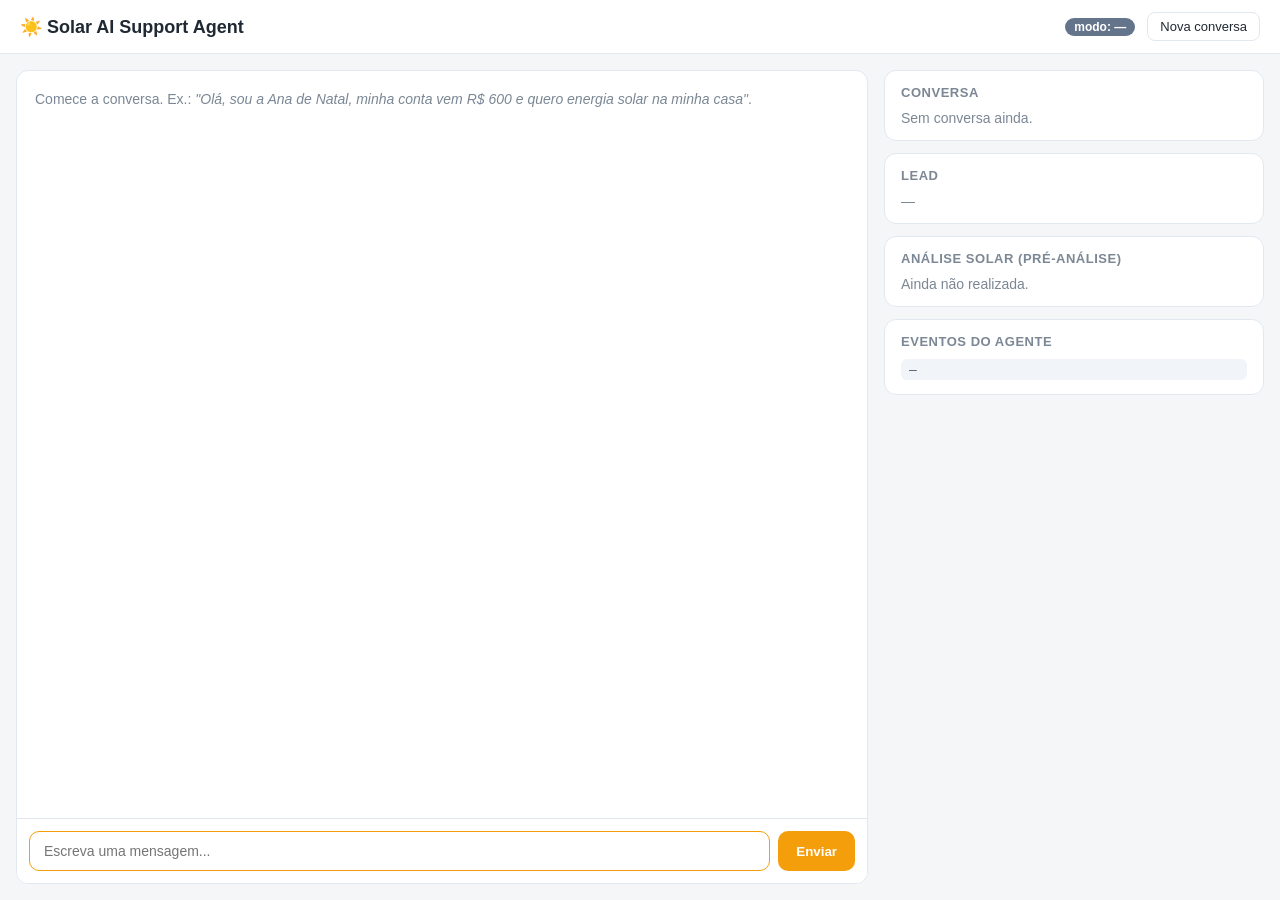
==== backend/app/static/index.html @ 7549af8c "T025: add static chat+inspector SPA mounted at /ui" ====
<!DOCTYPE html>
<html lang="pt-BR">
<head>
  <meta charset="UTF-8" />
  <meta name="viewport" content="width=device-width, initial-scale=1.0" />
  <title>Solar AI Support Agent</title>
  <link rel="stylesheet" href="styles.css" />
</head>
<body>
  <header class="topbar">
    <div class="brand">☀️ Solar AI Support Agent</div>
    <div class="topbar-right">
      <span id="mode-badge" class="badge badge-mode">modo: —</span>
      <button id="new-conversation" class="btn-secondary">Nova conversa</button>
    </div>
  </header>

  <main class="layout">
    <!-- Chat -->
    <section class="chat">
      <div id="messages" class="messages">
        <div class="empty-hint">
          Comece a conversa. Ex.: <em>"Olá, sou a Ana de Natal, minha conta vem R$ 600 e quero energia solar na minha casa"</em>.
        </div>
      </div>
      <form id="chat-form" class="chat-form">
        <input id="message-input" type="text" autocomplete="off"
               placeholder="Escreva uma mensagem..." />
        <button id="send-btn" type="submit" class="btn-primary">Enviar</button>
      </form>
    </section>

    <!-- Inspector -->
    <aside class="inspector">
      <div id="handoff-banner" class="handoff-banner hidden">
        🙋 Encaminhado para atendimento humano
      </div>

      <div class="panel">
        <h2>Conversa</h2>
        <div id="conv-info" class="kv"><span class="muted">Sem conversa ainda.</span></div>
      </div>

      <div class="panel">
        <h2>Lead</h2>
        <div id="lead-info" class="kv"><span class="muted">—</span></div>
      </div>

      <div class="panel">
        <h2>Análise solar (pré-análise)</h2>
        <div id="solar-info" class="kv"><span class="muted">Ainda não realizada.</span></div>
      </div>

      <div class="panel">
        <h2>Eventos do agente</h2>
        <ul id="events-list" class="events"><li class="muted">—</li></ul>
      </div>
    </aside>
  </main>

  <script src="app.js"></script>
</body>
</html>
---- backend/app/static/styles.css ----
:root {
  --bg: #f4f6f8;
  --panel: #ffffff;
  --border: #e2e8f0;
  --text: #1f2933;
  --muted: #7b8794;
  --primary: #f59e0b;
  --primary-dark: #d97706;
  --user: #2563eb;
  --hot: #ef4444;
  --warm: #f59e0b;
  --cold: #3b82f6;
  --ok: #10b981;
}

* { box-sizing: border-box; }

body {
  margin: 0;
  font-family: -apple-system, BlinkMacSystemFont, "Segoe UI", Roboto, sans-serif;
  background: var(--bg);
  color: var(--text);
  height: 100vh;
  display: flex;
  flex-direction: column;
}

.topbar {
  display: flex;
  align-items: center;
  justify-content: space-between;
  padding: 12px 20px;
  background: var(--panel);
  border-bottom: 1px solid var(--border);
}
.brand { font-weight: 700; font-size: 18px; }
.topbar-right { display: flex; align-items: center; gap: 12px; }

.layout {
  flex: 1;
  display: grid;
  grid-template-columns: 1fr 380px;
  gap: 16px;
  padding: 16px;
  overflow: hidden;
}

/* Chat */
.chat {
  display: flex;
  flex-direction: column;
  background: var(--panel);
  border: 1px solid var(--border);
  border-radius: 12px;
  overflow: hidden;
}
.messages {
  flex: 1;
  overflow-y: auto;
  padding: 18px;
  display: flex;
  flex-direction: column;
  gap: 10px;
}
.empty-hint { color: var(--muted); font-size: 14px; line-height: 1.5; }
.bubble {
  max-width: 78%;
  padding: 10px 14px;
  border-radius: 14px;
  font-size: 14px;
  line-height: 1.45;
  white-space: pre-wrap;
}
.bubble.user {
  align-self: flex-end;
  background: var(--user);
  color: #fff;
  border-bottom-right-radius: 4px;
}
.bubble.agent {
  align-self: flex-start;
  background: #eef2f7;
  color: var(--text);
  border-bottom-left-radius: 4px;
}
.bubble.typing { color: var(--muted); font-style: italic; }

.chat-form {
  display: flex;
  gap: 8px;
  padding: 12px;
  border-top: 1px solid var(--border);
  background: var(--panel);
}
#message-input {
  flex: 1;
  padding: 11px 14px;
  border: 1px solid var(--border);
  border-radius: 10px;
  font-size: 14px;
  outline: none;
}
#message-input:focus { border-color: var(--primary); }

.btn-primary {
  background: var(--primary);
  color: #fff;
  border: none;
  padding: 0 18px;
  border-radius: 10px;
  font-weight: 600;
  cursor: pointer;
}
.btn-primary:hover { background: var(--primary-dark); }
.btn-primary:disabled { opacity: .6; cursor: not-allowed; }
.btn-secondary {
  background: transparent;
  border: 1px solid var(--border);
  color: var(--text);
  padding: 6px 12px;
  border-radius: 8px;
  cursor: pointer;
  font-size: 13px;
}
.btn-secondary:hover { background: var(--bg); }

/* Inspector */
.inspector { overflow-y: auto; display: flex; flex-direction: column; gap: 12px; }
.panel {
  background: var(--panel);
  border: 1px solid var(--border);
  border-radius: 12px;
  padding: 14px 16px;
}
.panel h2 {
  margin: 0 0 10px;
  font-size: 13px;
  text-transform: uppercase;
  letter-spacing: .04em;
  color: var(--muted);
}
.kv { display: flex; flex-direction: column; gap: 6px; font-size: 14px; }
.kv .row { display: flex; justify-content: space-between; gap: 10px; }
.kv .row .label { color: var(--muted); }
.kv .row .value { font-weight: 600; text-align: right; }
.muted { color: var(--muted); font-size: 14px; }

.badge {
  display: inline-block;
  padding: 2px 9px;
  border-radius: 999px;
  font-size: 12px;
  font-weight: 700;
  color: #fff;
}
.badge-mode { background: #64748b; }
.badge.hot { background: var(--hot); }
.badge.warm { background: var(--warm); }
.badge.cold { background: var(--cold); }
.badge.neutral { background: #94a3b8; }
.badge.ok { background: var(--ok); }
.badge.review { background: var(--hot); }

.handoff-banner {
  background: #fef3c7;
  border: 1px solid var(--warm);
  color: #92400e;
  padding: 10px 14px;
  border-radius: 10px;
  font-weight: 700;
  font-size: 14px;
}
.hidden { display: none; }

.events { list-style: none; margin: 0; padding: 0; display: flex; flex-direction: column; gap: 4px; }
.events li {
  font-size: 13px;
  font-family: ui-monospace, SFMono-Regular, Menlo, monospace;
  color: #475569;
  padding: 3px 8px;
  border-radius: 6px;
  background: #f1f5f9;
}
.events li.hl { background: #fef3c7; color: #92400e; font-weight: 700; }
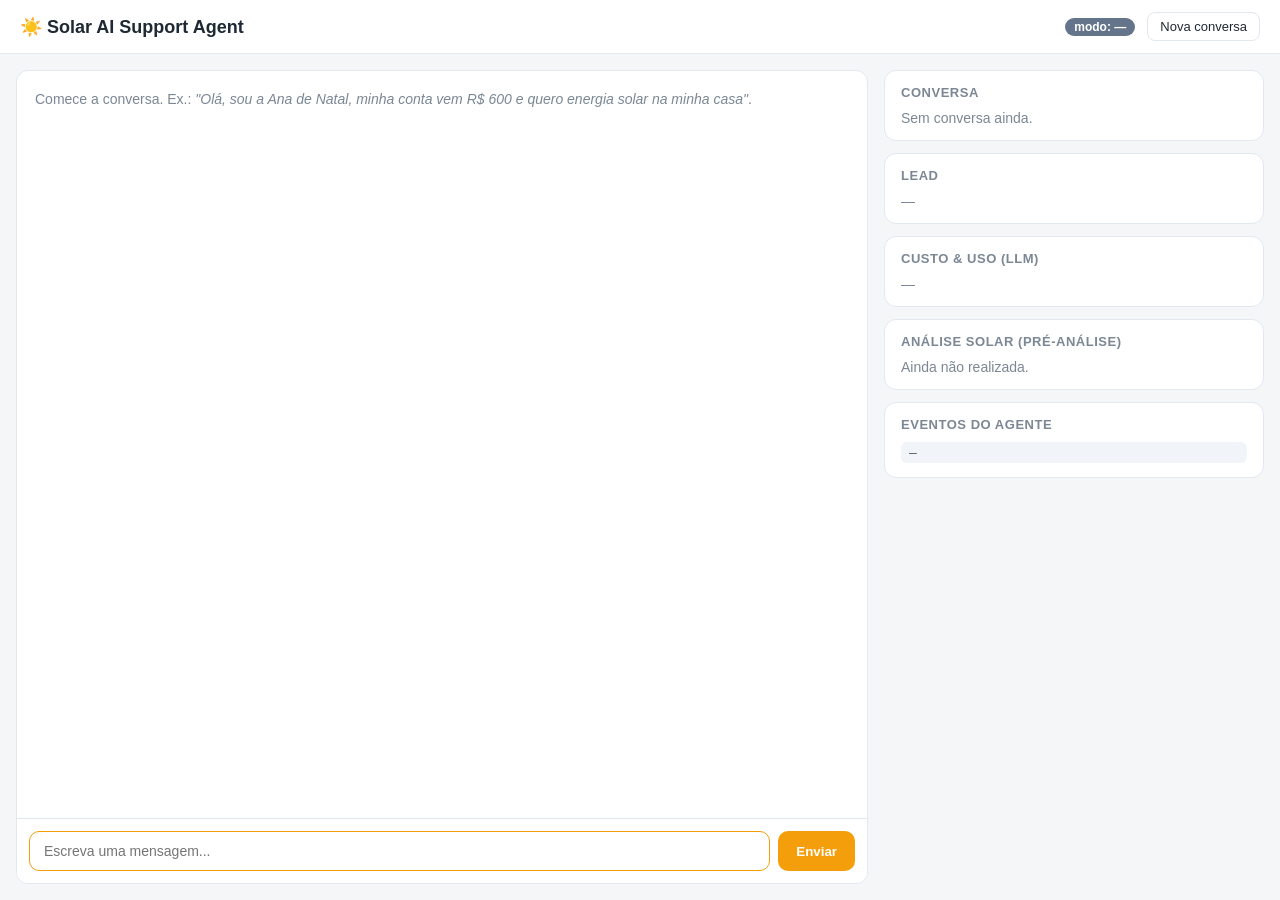
==== commit cd02887e: "Merge: UI cost & usage panel" ====
--- a/backend/app/static/index.html
+++ b/backend/app/static/index.html
@@ -47,6 +47,11 @@
       </div>
 
       <div class="panel">
+        <h2>Custo &amp; uso (LLM)</h2>
+        <div id="cost-info" class="kv"><span class="muted">—</span></div>
+      </div>
+
+      <div class="panel">
         <h2>Análise solar (pré-análise)</h2>
         <div id="solar-info" class="kv"><span class="muted">Ainda não realizada.</span></div>
       </div>
--- a/backend/app/static/styles.css
+++ b/backend/app/static/styles.css
@@ -182,3 +182,34 @@
   background: #f1f5f9;
 }
 .events li.hl { background: #fef3c7; color: #92400e; font-weight: 700; }
+
+.map-wrap {
+  position: relative;
+  margin-bottom: 10px;
+  border-radius: 10px;
+  overflow: hidden;
+  border: 1px solid var(--border);
+  line-height: 0;
+}
+.map-thumb { width: 100%; height: auto; display: block; }
+.map-pin {
+  position: absolute;
+  top: 50%;
+  left: 50%;
+  transform: translate(-50%, -100%);
+  font-size: 22px;
+  line-height: 1;
+  filter: drop-shadow(0 1px 1px rgba(0, 0, 0, .5));
+  pointer-events: none;
+}
+.map-tag {
+  position: absolute;
+  bottom: 6px;
+  right: 6px;
+  background: rgba(0, 0, 0, .6);
+  color: #fff;
+  font-size: 10px;
+  line-height: 1.4;
+  padding: 1px 6px;
+  border-radius: 999px;
+}
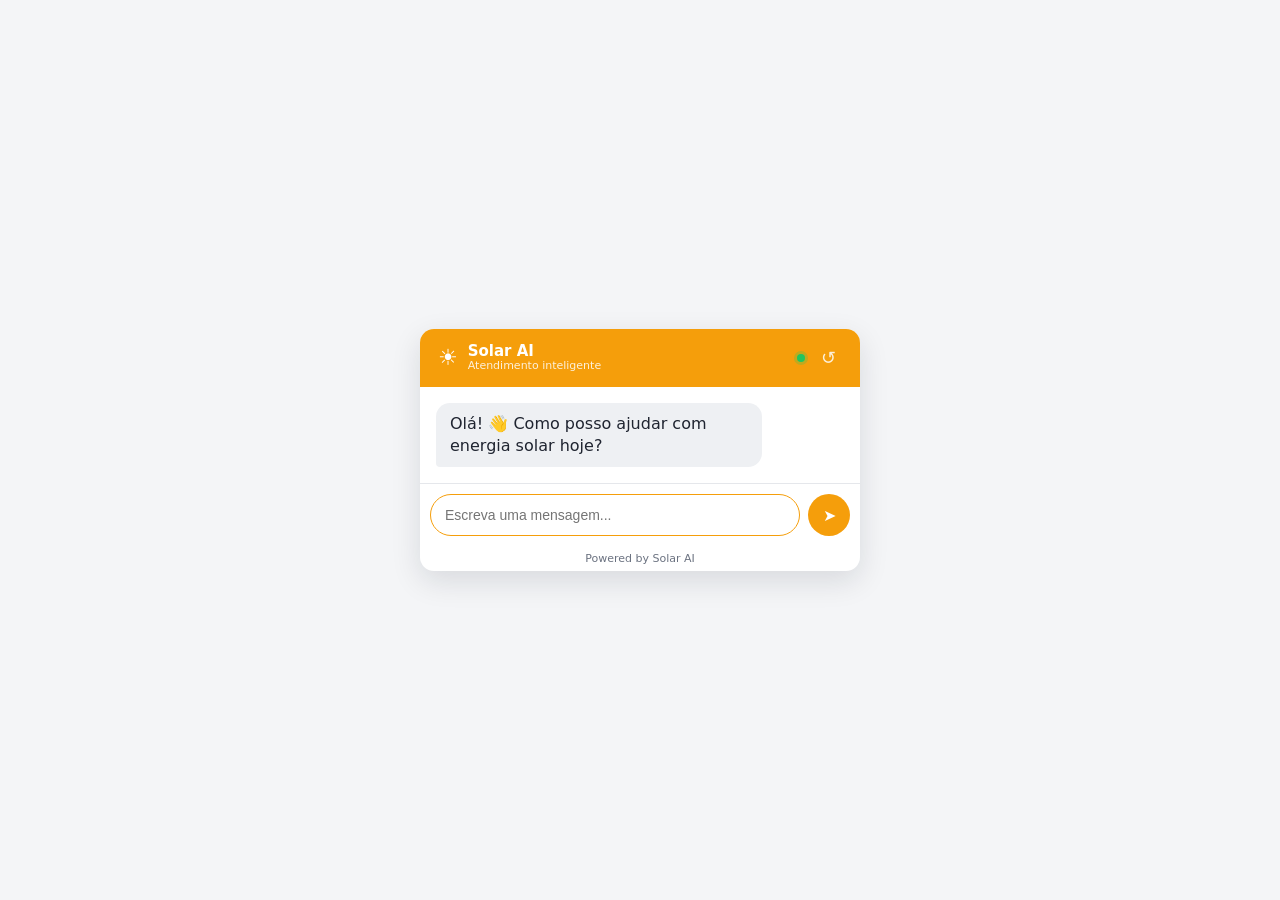
==== commit fcfe4db5: "feat(002a): polished white-label customer chat at /ui/" ====
--- a/backend/app/static/index.html
+++ b/backend/app/static/index.html
@@ -1,68 +1,32 @@
 <!DOCTYPE html>
-<html lang="pt-BR">
+<html lang="pt-BR" data-role="customer-chat">
 <head>
   <meta charset="UTF-8" />
   <meta name="viewport" content="width=device-width, initial-scale=1.0" />
-  <title>Solar AI Support Agent</title>
-  <link rel="stylesheet" href="styles.css" />
+  <title>Atendimento</title>
+  <link rel="stylesheet" href="css/theme.css" />
+  <link rel="stylesheet" href="css/chat.css" />
 </head>
 <body>
-  <header class="topbar">
-    <div class="brand">☀️ Solar AI Support Agent</div>
-    <div class="topbar-right">
-      <span id="mode-badge" class="badge badge-mode">modo: —</span>
-      <button id="new-conversation" class="btn-secondary">Nova conversa</button>
-    </div>
-  </header>
-
-  <main class="layout">
-    <!-- Chat -->
-    <section class="chat">
-      <div id="messages" class="messages">
-        <div class="empty-hint">
-          Comece a conversa. Ex.: <em>"Olá, sou a Ana de Natal, minha conta vem R$ 600 e quero energia solar na minha casa"</em>.
+  <div class="chat-page">
+    <section id="chat-card" aria-label="Chat de atendimento">
+      <header class="chat-header">
+        <span id="brand-logo" class="brand-logo" aria-hidden="true">☀️</span>
+        <div class="brand-titles">
+          <strong id="brand-name">Solar AI</strong>
+          <small id="brand-subtitle">Atendimento inteligente</small>
         </div>
-      </div>
-      <form id="chat-form" class="chat-form">
-        <input id="message-input" type="text" autocomplete="off"
-               placeholder="Escreva uma mensagem..." />
-        <button id="send-btn" type="submit" class="btn-primary">Enviar</button>
+        <span class="online-dot" title="online"></span>
+        <button id="new-conversation" class="btn-reset" title="Nova conversa" aria-label="Nova conversa">↺</button>
+      </header>
+      <div id="messages" class="chat-messages" role="log" aria-live="polite"></div>
+      <form id="chat-form" class="chat-input">
+        <input id="message-input" type="text" autocomplete="off" aria-label="Mensagem" />
+        <button id="send-btn" type="submit" aria-label="Enviar">➤</button>
       </form>
+      <footer id="chat-footer" class="chat-footer hidden"></footer>
     </section>
-
-    <!-- Inspector -->
-    <aside class="inspector">
-      <div id="handoff-banner" class="handoff-banner hidden">
-        🙋 Encaminhado para atendimento humano
-      </div>
-
-      <div class="panel">
-        <h2>Conversa</h2>
-        <div id="conv-info" class="kv"><span class="muted">Sem conversa ainda.</span></div>
-      </div>
-
-      <div class="panel">
-        <h2>Lead</h2>
-        <div id="lead-info" class="kv"><span class="muted">—</span></div>
-      </div>
-
-      <div class="panel">
-        <h2>Custo &amp; uso (LLM)</h2>
-        <div id="cost-info" class="kv"><span class="muted">—</span></div>
-      </div>
-
-      <div class="panel">
-        <h2>Análise solar (pré-análise)</h2>
-        <div id="solar-info" class="kv"><span class="muted">Ainda não realizada.</span></div>
-      </div>
-
-      <div class="panel">
-        <h2>Eventos do agente</h2>
-        <ul id="events-list" class="events"><li class="muted">—</li></ul>
-      </div>
-    </aside>
-  </main>
-
-  <script src="app.js"></script>
+  </div>
+  <script type="module" src="js/chat.js"></script>
 </body>
 </html>
--- a/backend/app/static/css/theme.css
+++ b/backend/app/static/css/theme.css
@@ -0,0 +1,36 @@
+:root {
+  --brand-primary: #f59e0b;
+  --brand-on-primary: #ffffff;
+  --bg: #f4f5f7;
+  --surface: #ffffff;
+  --text: #1f2430;
+  --muted: #6b7280;
+  --border: #e5e7eb;
+  --radius: 14px;
+  --shadow: 0 10px 30px rgba(17, 24, 39, 0.12);
+  --font: system-ui, -apple-system, "Segoe UI", Roboto, sans-serif;
+}
+
+* {
+  box-sizing: border-box;
+}
+
+html,
+body {
+  height: 100%;
+  margin: 0;
+}
+
+body {
+  font-family: var(--font);
+  color: var(--text);
+  background: var(--bg);
+}
+
+.muted {
+  color: var(--muted);
+}
+
+.hidden {
+  display: none !important;
+}
--- a/backend/app/static/css/chat.css
+++ b/backend/app/static/css/chat.css
@@ -0,0 +1,175 @@
+.chat-page {
+  display: flex;
+  align-items: center;
+  justify-content: center;
+  min-height: 100%;
+  padding: 24px;
+}
+
+#chat-card {
+  width: min(440px, 100%);
+  height: min(680px, 100%);
+  background: var(--surface);
+  border-radius: var(--radius);
+  box-shadow: var(--shadow);
+  display: flex;
+  flex-direction: column;
+  overflow: hidden;
+}
+
+.chat-header {
+  display: flex;
+  align-items: center;
+  gap: 10px;
+  background: var(--brand-primary);
+  color: var(--brand-on-primary);
+  padding: 14px 18px;
+}
+
+.brand-logo {
+  font-size: 22px;
+  line-height: 1;
+}
+
+.brand-logo-img {
+  width: 28px;
+  height: 28px;
+  border-radius: 6px;
+  object-fit: contain;
+}
+
+.brand-titles {
+  flex: 1;
+  display: flex;
+  flex-direction: column;
+  line-height: 1.15;
+}
+
+.brand-titles strong {
+  font-size: 15px;
+}
+
+.brand-titles small {
+  font-size: 11px;
+  opacity: 0.85;
+}
+
+.online-dot {
+  width: 8px;
+  height: 8px;
+  border-radius: 50%;
+  background: #22c55e;
+  box-shadow: 0 0 0 3px rgba(34, 197, 94, 0.25);
+}
+
+.btn-reset {
+  background: transparent;
+  border: none;
+  color: inherit;
+  font-size: 18px;
+  cursor: pointer;
+  opacity: 0.85;
+  padding: 2px 6px;
+}
+
+.btn-reset:hover {
+  opacity: 1;
+}
+
+.chat-messages {
+  flex: 1;
+  overflow-y: auto;
+  padding: 16px;
+  display: flex;
+  flex-direction: column;
+  gap: 10px;
+}
+
+.bubble {
+  max-width: 80%;
+  padding: 10px 14px;
+  border-radius: 14px;
+  line-height: 1.4;
+  word-wrap: break-word;
+  white-space: pre-wrap;
+}
+
+.bubble.agent {
+  align-self: flex-start;
+  background: #eef0f3;
+  border-bottom-left-radius: 4px;
+}
+
+.bubble.user {
+  align-self: flex-end;
+  background: var(--brand-primary);
+  color: var(--brand-on-primary);
+  border-bottom-right-radius: 4px;
+}
+
+.bubble.typing {
+  font-style: italic;
+  color: var(--muted);
+}
+
+.bubble.error {
+  align-self: flex-start;
+  background: #fee2e2;
+  color: #991b1b;
+}
+
+.chat-input {
+  display: flex;
+  gap: 8px;
+  padding: 10px;
+  border-top: 1px solid var(--border);
+}
+
+.chat-input input {
+  flex: 1;
+  padding: 10px 14px;
+  border: 1px solid var(--border);
+  border-radius: 999px;
+  font-size: 14px;
+  outline: none;
+}
+
+.chat-input input:focus {
+  border-color: var(--brand-primary);
+}
+
+.chat-input button {
+  background: var(--brand-primary);
+  color: var(--brand-on-primary);
+  border: none;
+  border-radius: 50%;
+  width: 42px;
+  height: 42px;
+  font-size: 16px;
+  cursor: pointer;
+}
+
+.chat-input button:disabled {
+  opacity: 0.5;
+  cursor: default;
+}
+
+.chat-footer {
+  text-align: center;
+  font-size: 11px;
+  color: var(--muted);
+  padding: 6px;
+}
+
+@media (max-width: 520px) {
+  .chat-page {
+    padding: 0;
+  }
+
+  #chat-card {
+    width: 100%;
+    height: 100%;
+    border-radius: 0;
+    box-shadow: none;
+  }
+}
